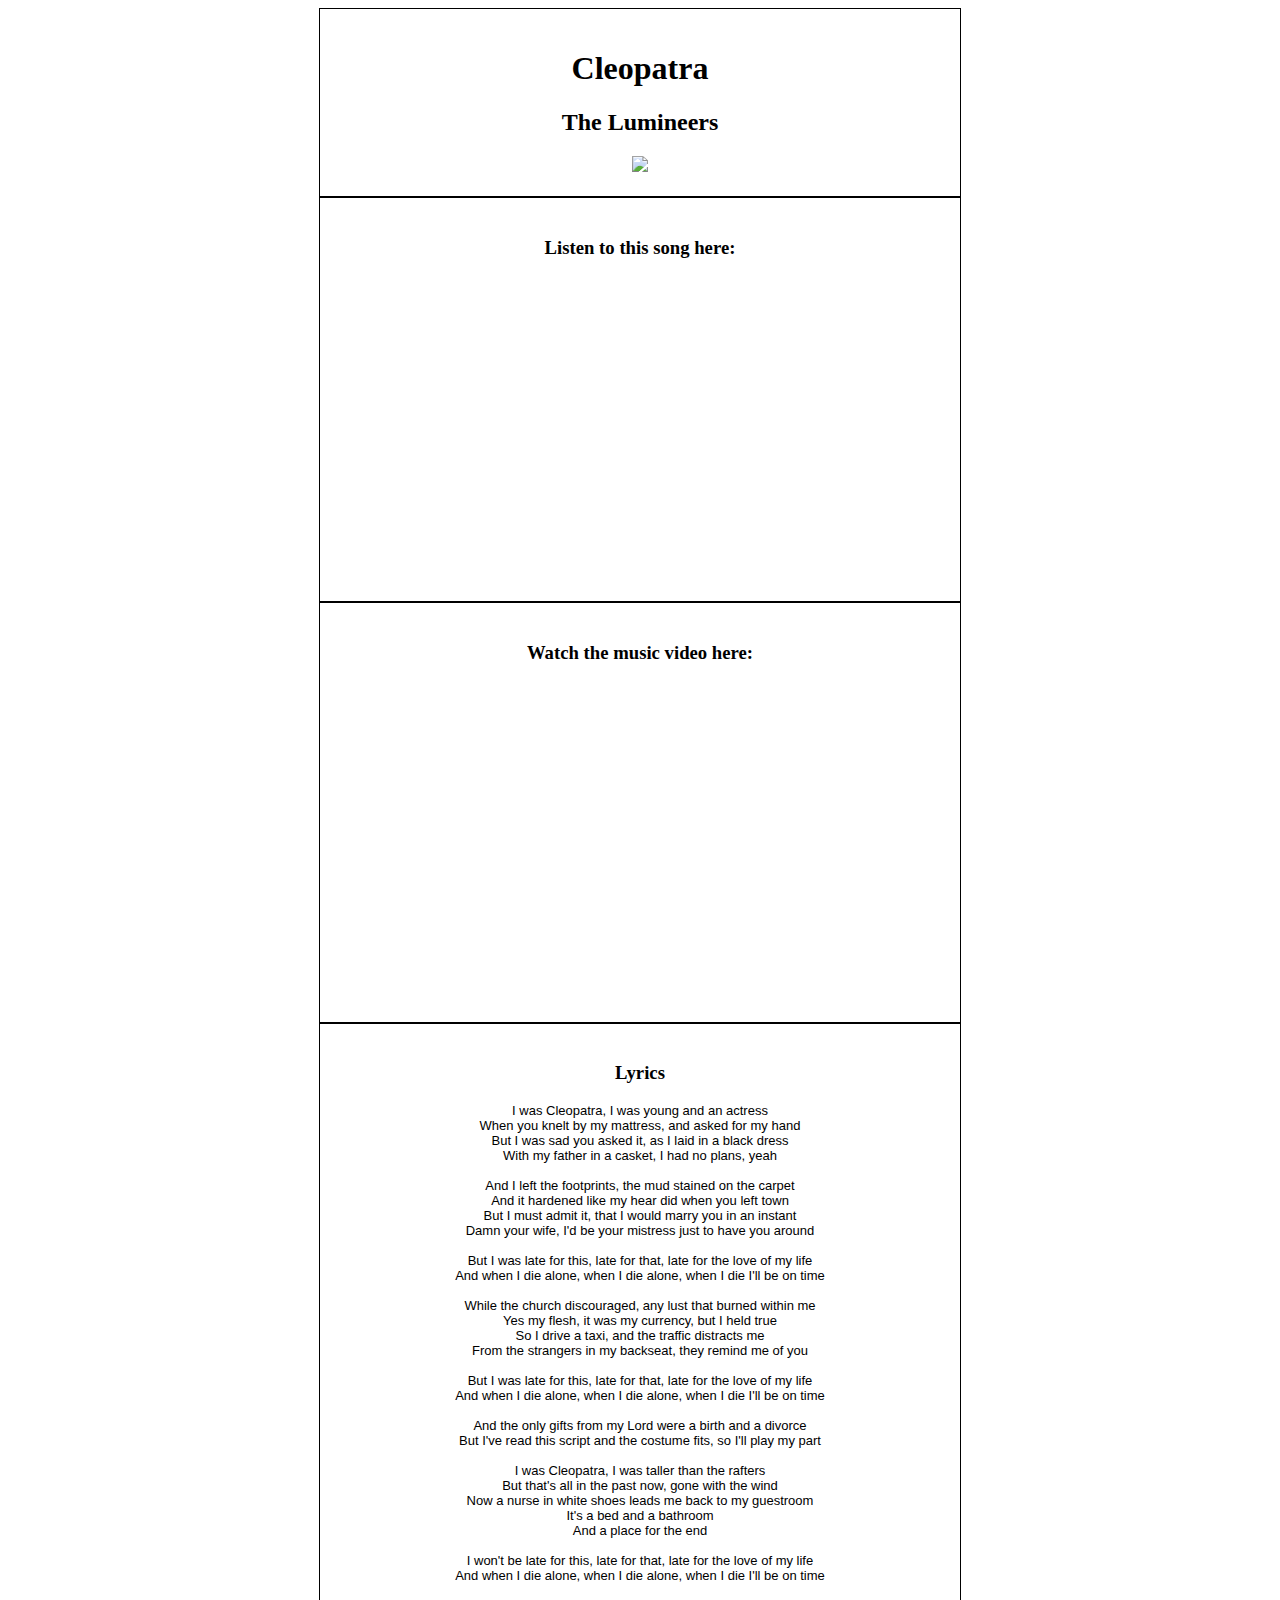
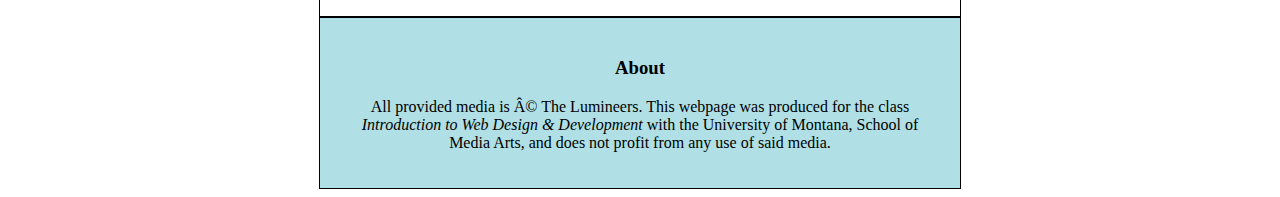
==== assignment-5/index.html @ 1cf5295d "First copy" ====
<!DOCTYPE html>
<html lang="en">
<head>
<meta charset="UTF=8">
<meta name="description" content="song choice: Cleopatra"
<meta name="author" content="Caitlyn Patel"
<meta name="keywords" content="Web design, Media arts, music, The Lumineers">
<meta name="viewport" content="width=device-width, initial-scale=1.0">
<title>Cleopatra</title>
<style>
body { text-align: center; } .container { width: 600px; margin: auto; padding: 20px;
border: 1px solid black; } .lyrics p, pre { font-family: arial; font-size: small; }
.contact { background-color: powderblue; }
</style>
</head>
<body>
<div id="art" class="container">
  <h1>Cleopatra</h1>
  <h2>The Lumineers</h2>
  <img src="./thelumineers.jpg">
</div>
<div id="audio" class="container">
  <h3>Listen to this song here:</h3>
<iframe width="100%" height="300" scrolling="no" frameborder="no" allow="autoplay" src="https://w.soundcloud.com/player/?url=https%3A//api.soundcloud.com/tracks/252527131&color=%23ff5500&auto_play=false&hide_related=false&show_comments=true&show_user=true&show_reposts=false&show_teaser=true&visual=true"></iframe>
</div>
  <div id="audio" class="container">
    <h3>Watch the music video here:</h3>
    <iframe width="560" height="315" src="https://www.youtube.com/embed/aN5s9N_pTUs" frameborder="0" allow="autoplay; encrypted-media" allowfullscreen></iframe>
  </div>
  <div id="lyrics" class="container lyrics">
    <h3>Lyrics</h3>
    <p>
    I was Cleopatra, I was young and an actress
    <br>
    When you knelt by my mattress, and asked for my hand
    <br>
    But I was sad you asked it, as I laid in a black dress
    <br>
    With my father in a casket, I had no plans, yeah
    <br>
    <br>
    And I left the footprints, the mud stained on the carpet
    <br>
    And it hardened like my hear did when you left town
    <br>
    But I must admit it, that I would marry you in an instant
    <br>
    Damn your wife, I'd be your mistress just to have you around
    <br>
    <br>
    But I was late for this, late for that, late for the love of my life
    <br>
    And when I die alone, when I die alone, when I die I'll be on time
    <br>
    <br>
    While the church discouraged, any lust that burned within me
    <br>
    Yes my flesh, it was my currency, but I held true
    <br>
    So I drive a taxi, and the traffic distracts me
    <br>
    From the strangers in my backseat, they remind me of you
    <br>
    <br>
But I was late for this, late for that, late for the love of my life
<br>
And when I die alone, when I die alone, when I die I'll be on time
<br>
<br>
And the only gifts from my Lord were a birth and a divorce
<br>
But I've read this script and the costume fits, so I'll play my part
<br>
<br>
I was Cleopatra, I was taller than the rafters
<br>
But that's all in the past now, gone with the wind
<br>
Now a nurse in white shoes leads me back to my guestroom
<br>
It's a bed and a bathroom
<br>
And a place for the end
<br>
<br>
I won't be late for this, late for that, late for the love of my life
<br>
And when I die alone, when I die alone, when I die I'll be on time
</p>
</div>
    <div id="copyright" class="container contact">
      <h3> About </h3>
      <p>
All provided media is © The Lumineers. This webpage was produced for the class
<i>Introduction to Web Design & Development</i> with the University of Montana, School of Media Arts,
and does not profit from any use of said media.
</p>
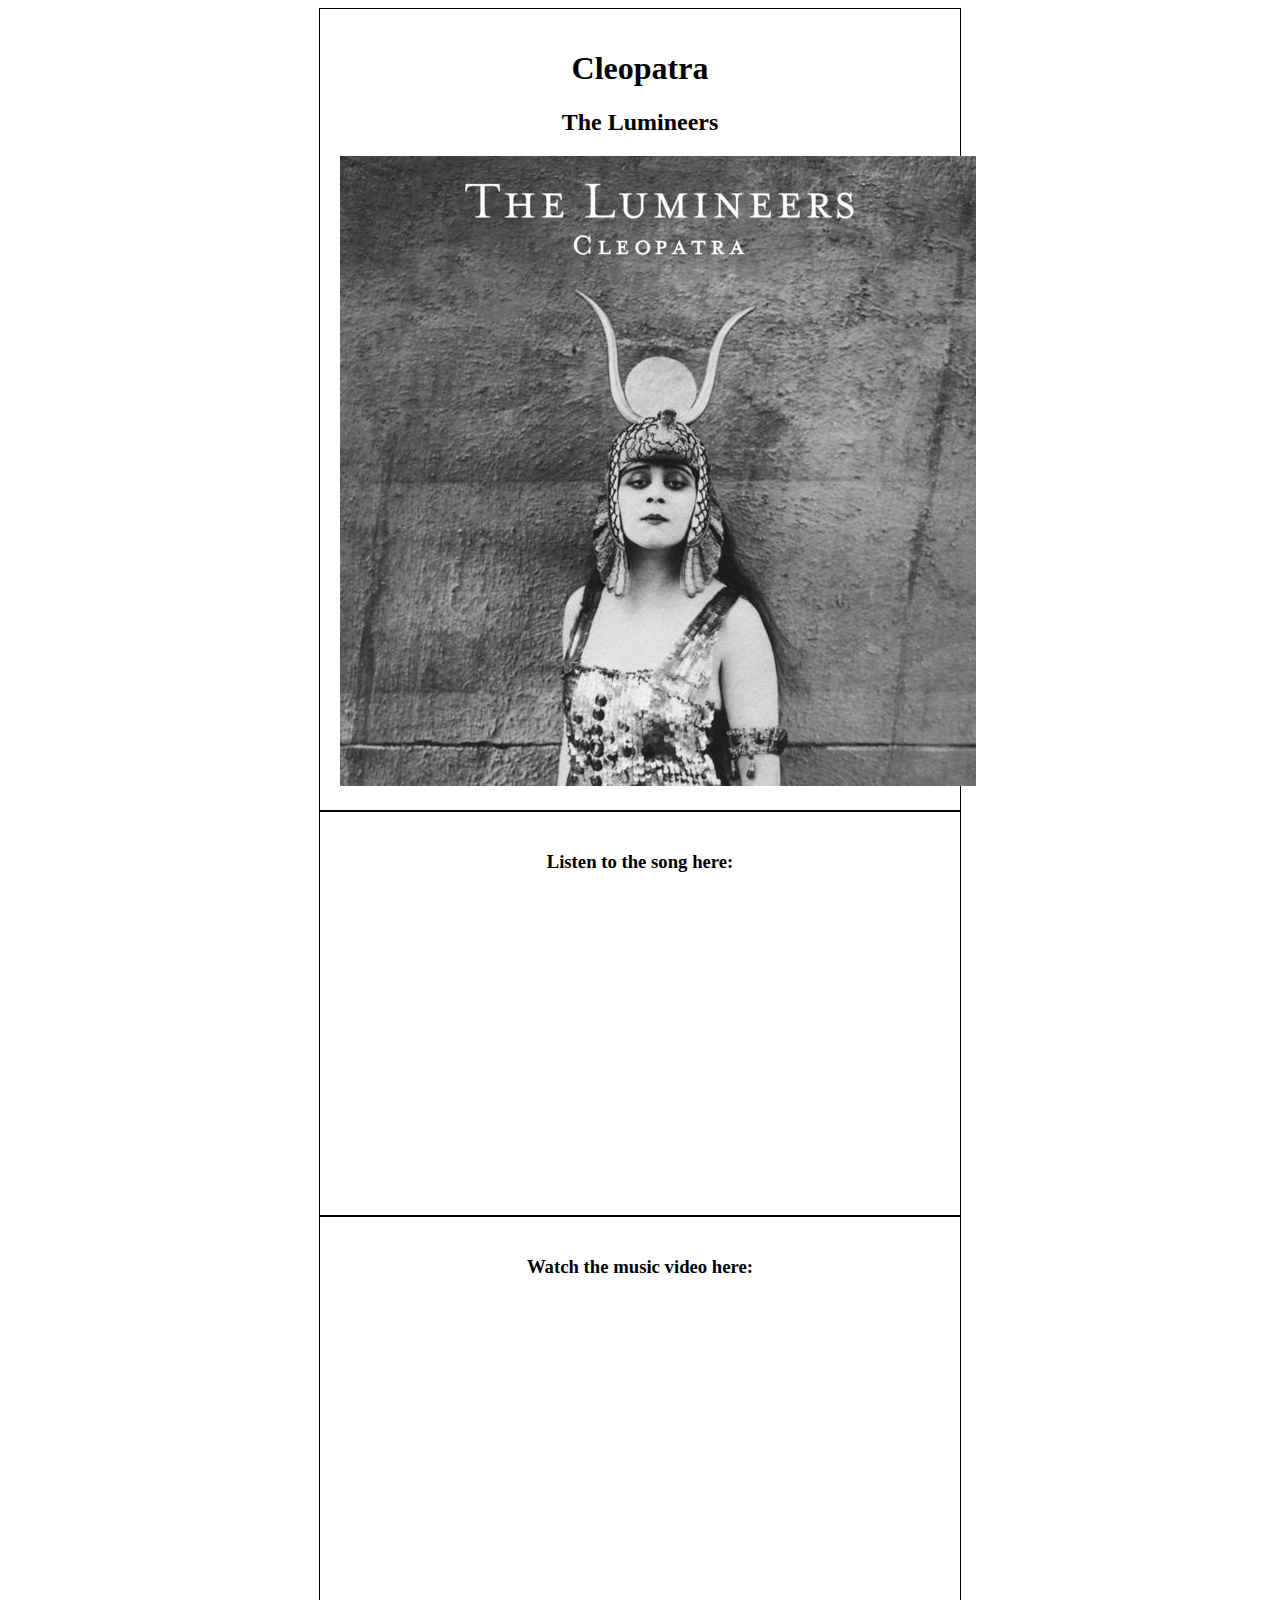
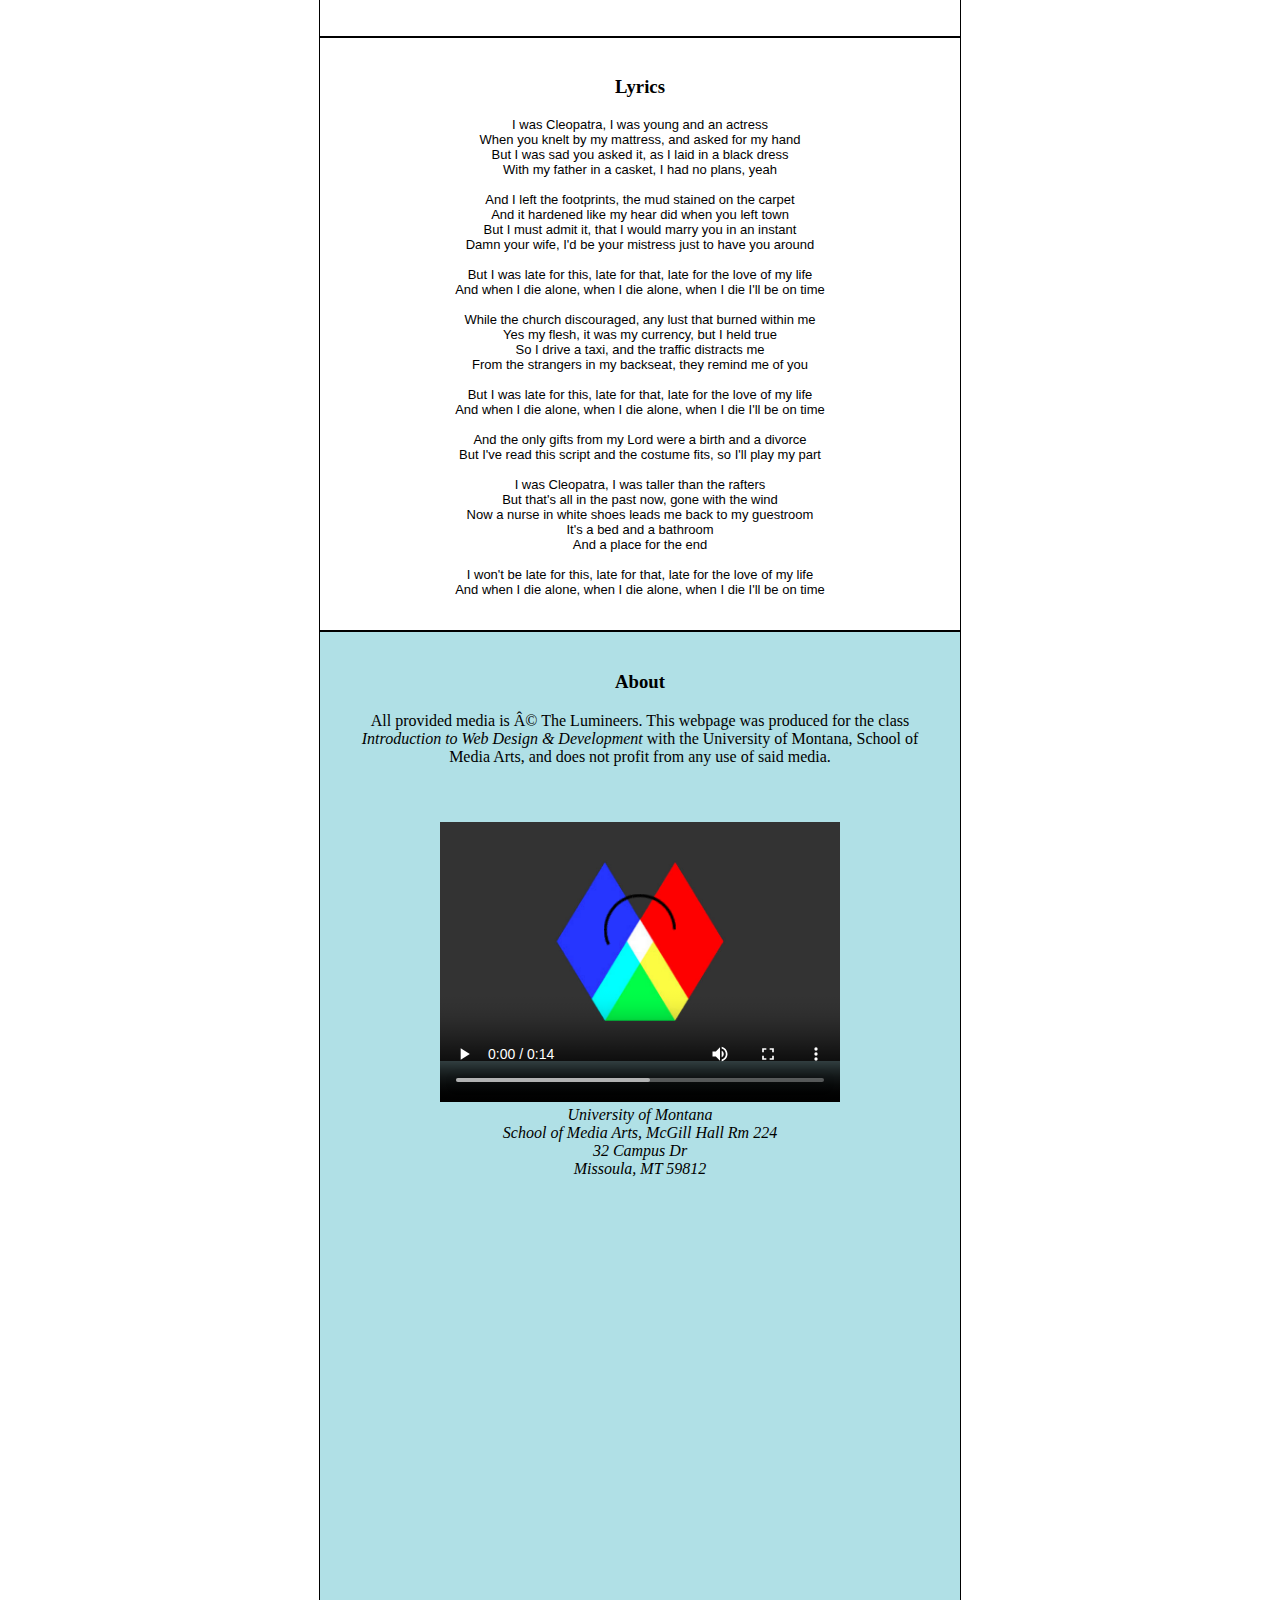
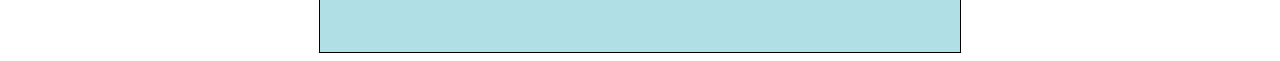
==== commit cc979175: "Cleopatra" ====
--- a/assignment-5/index.html
+++ b/assignment-5/index.html
@@ -17,10 +17,10 @@
 <div id="art" class="container">
   <h1>Cleopatra</h1>
   <h2>The Lumineers</h2>
-  <img src="./thelumineers.jpg">
+  <img src="./images/lumineers.jpg">
 </div>
 <div id="audio" class="container">
-  <h3>Listen to this song here:</h3>
+  <h3>Listen to the song here:</h3>
 <iframe width="100%" height="300" scrolling="no" frameborder="no" allow="autoplay" src="https://w.soundcloud.com/player/?url=https%3A//api.soundcloud.com/tracks/252527131&color=%23ff5500&auto_play=false&hide_related=false&show_comments=true&show_user=true&show_reposts=false&show_teaser=true&visual=true"></iframe>
 </div>
   <div id="audio" class="container">
@@ -95,3 +95,19 @@
 <i>Introduction to Web Design & Development</i> with the University of Montana, School of Media Arts,
 and does not profit from any use of said media.
 </p>
+  <video poster="./images/mart-logo-poster.jpg" preload="" controls="" width="400" height="320">
+    <source src="./media/mart-logo-animated.mp4" type="video/mp4">
+      <source src="./media/mart-logo-animated.webm" type="video/webm">
+  </video>
+  <address>
+University of Montana
+<br>
+School of Media Arts, McGill Hall Rm 224
+<br>
+32 Campus Dr
+<br>
+Missoula, MT 59812
+</address>
+<iframe src="https://www.google.com/maps/embed?pb=!1m16!1m12!1m3!1d3160.967806672457!2d-113.98286167859965!3d46.8625268858197!2m3!1f0!2f0!3f0!3m2!1i1024!2i768!4f13.1!2m1!1sUniversity+of+Montana+School+of+Media+Arts%2C+McGill+Hall+Rm+224+32+Campus+Dr+Missoula%2C+MT+59812+!5e0!3m2!1sen!2sus!4v1520829430967" width="600" height="450" frameborder="0" style="border:0" allowfullscreen></iframe>
+</body>
+</html>
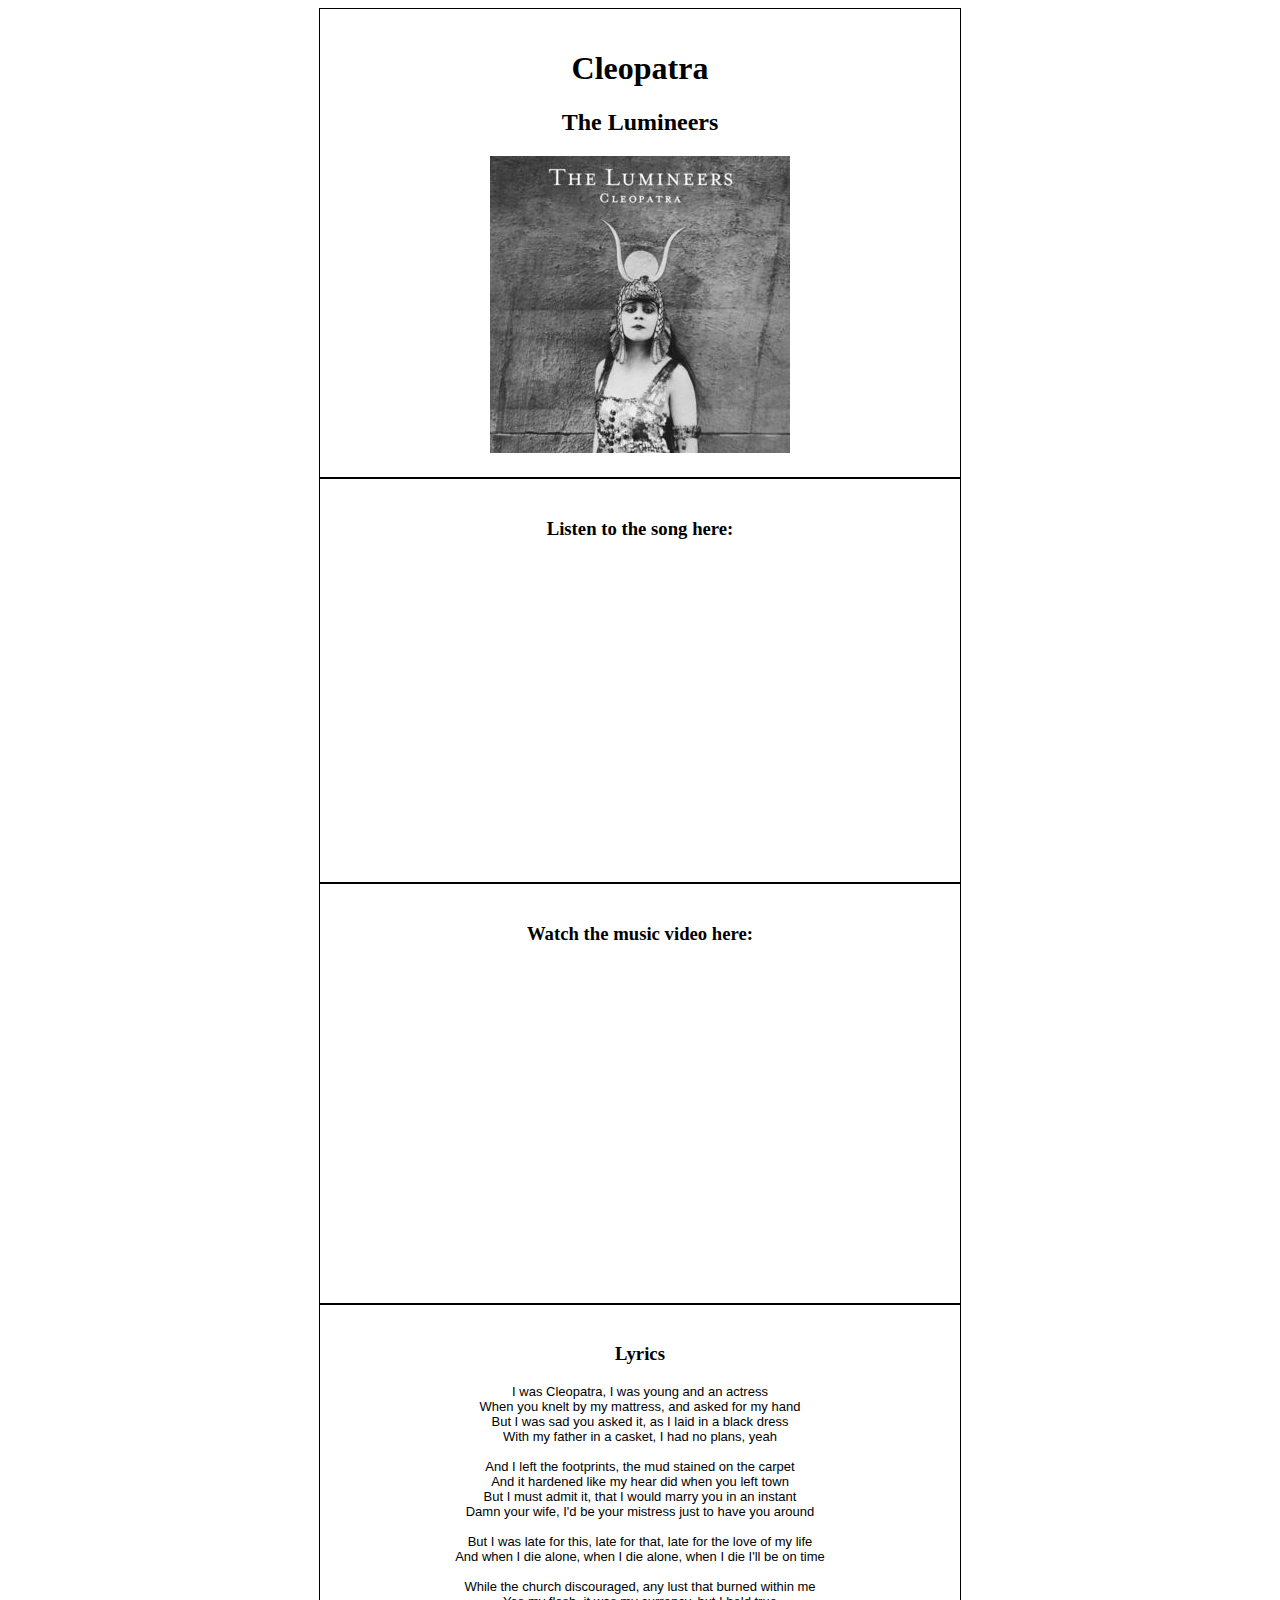
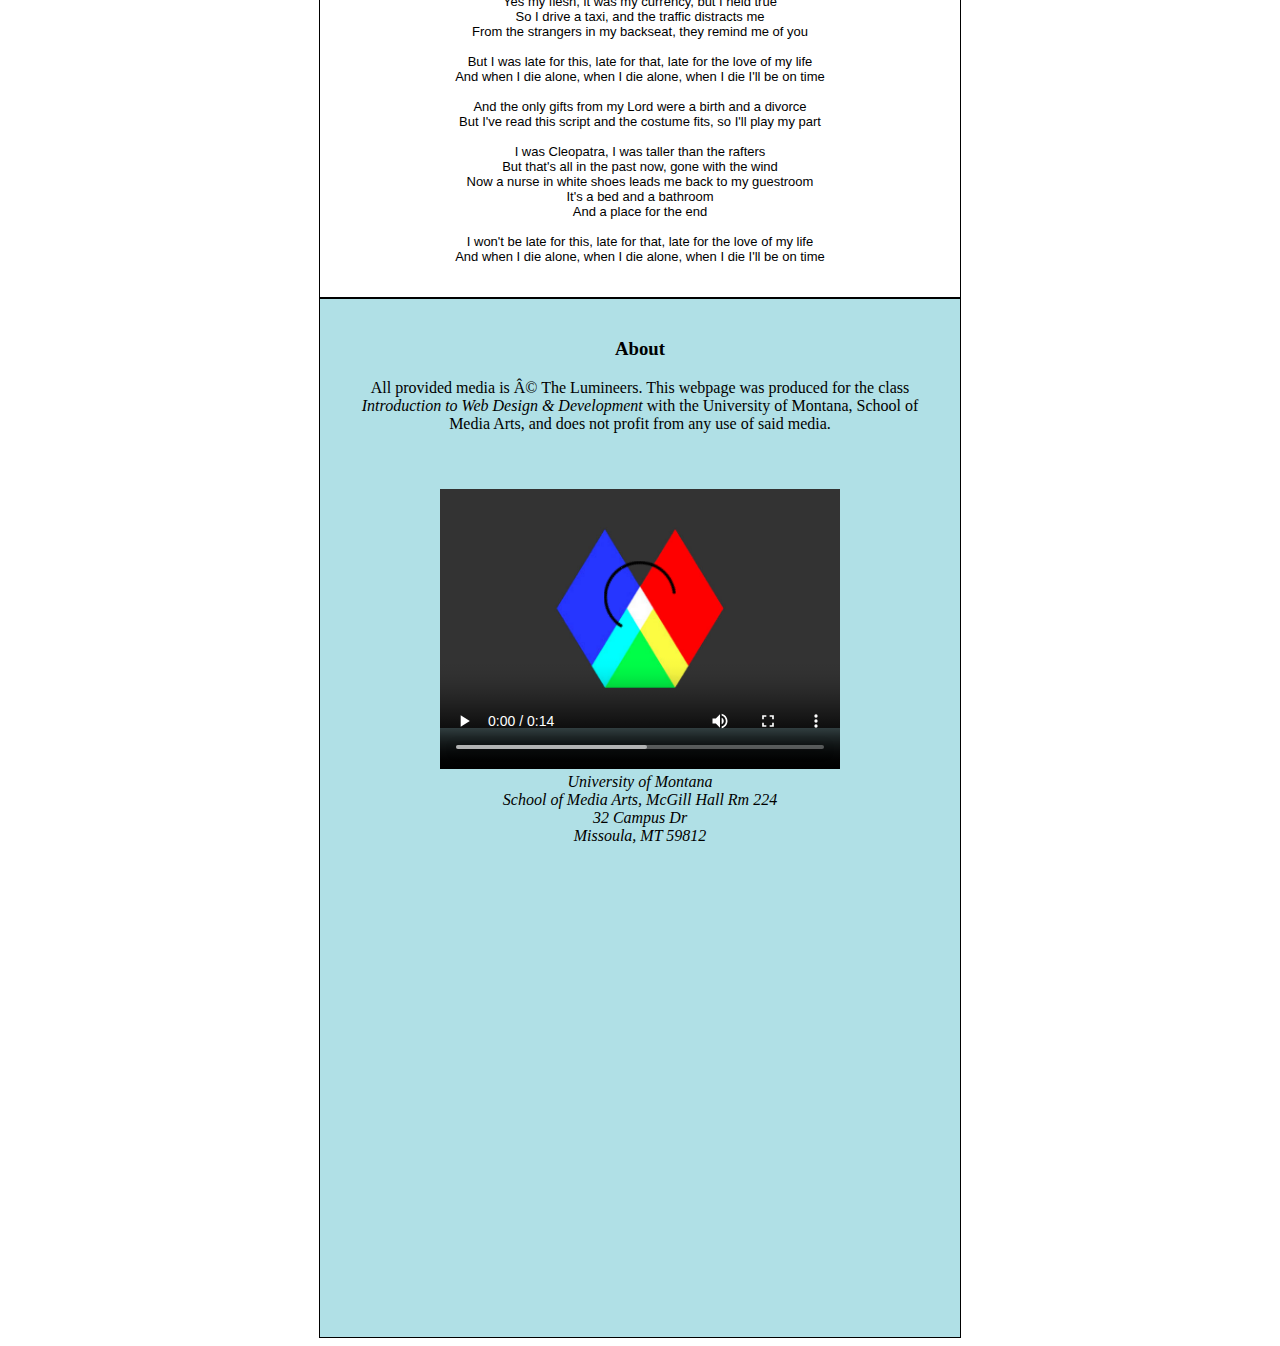
==== commit 402e8642: "The image size" ====
--- a/assignment-5/index.html
+++ b/assignment-5/index.html
@@ -99,6 +99,7 @@
     <source src="./media/mart-logo-animated.mp4" type="video/mp4">
       <source src="./media/mart-logo-animated.webm" type="video/webm">
   </video>
+  <br>
   <address>
 University of Montana
 <br>
@@ -108,6 +109,7 @@
 <br>
 Missoula, MT 59812
 </address>
+<br>
 <iframe src="https://www.google.com/maps/embed?pb=!1m16!1m12!1m3!1d3160.967806672457!2d-113.98286167859965!3d46.8625268858197!2m3!1f0!2f0!3f0!3m2!1i1024!2i768!4f13.1!2m1!1sUniversity+of+Montana+School+of+Media+Arts%2C+McGill+Hall+Rm+224+32+Campus+Dr+Missoula%2C+MT+59812+!5e0!3m2!1sen!2sus!4v1520829430967" width="600" height="450" frameborder="0" style="border:0" allowfullscreen></iframe>
 </body>
 </html>
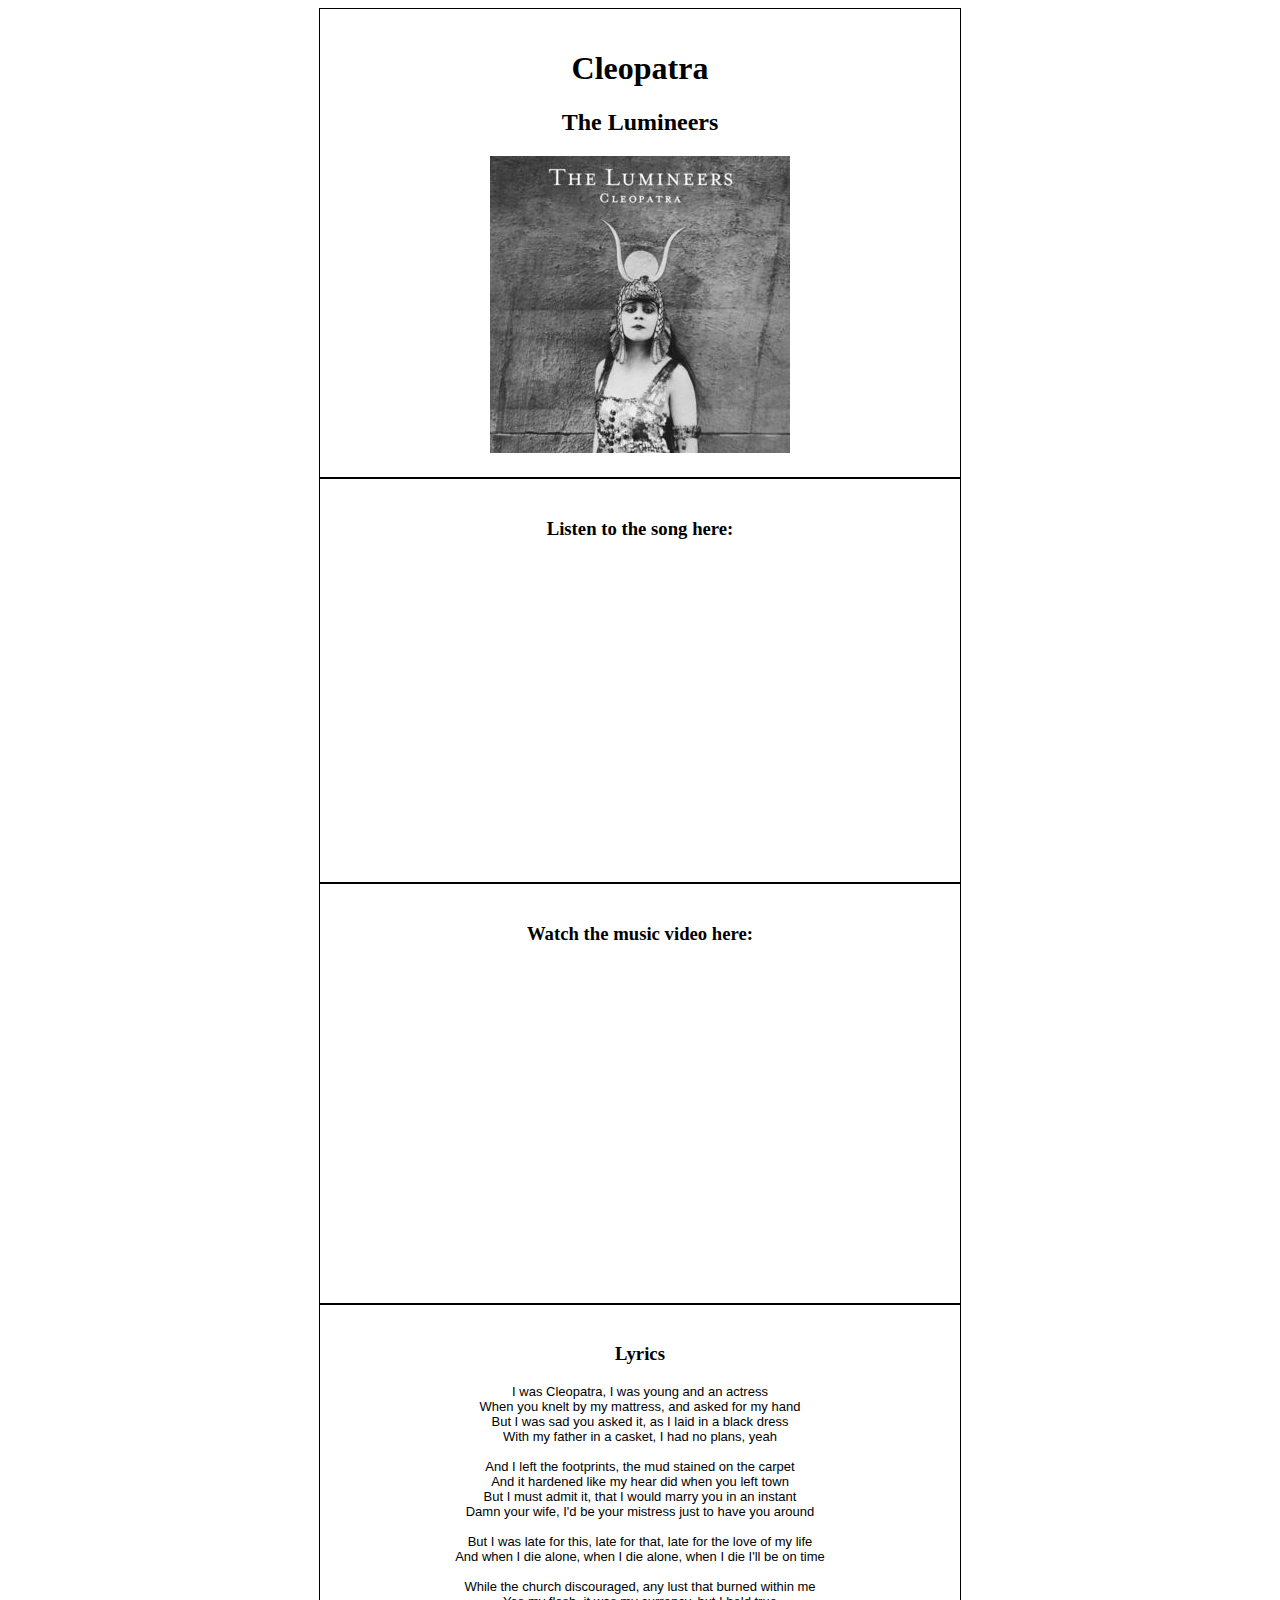
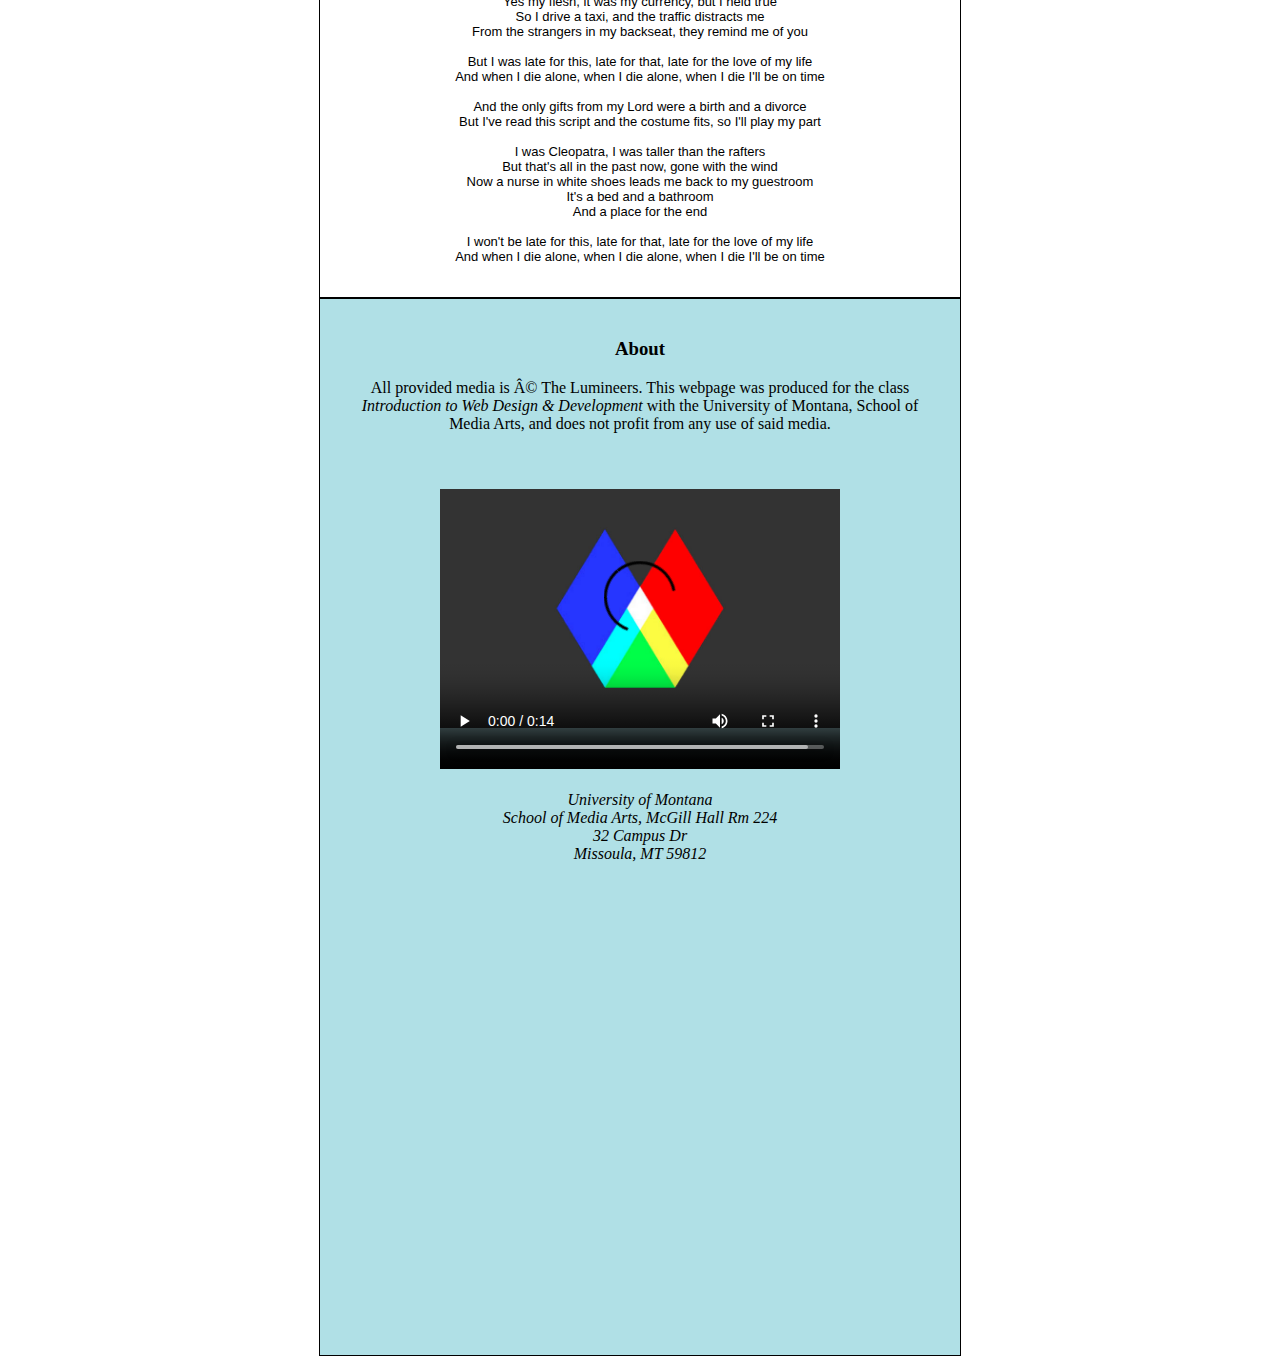
==== commit 3f471f95: "br break" ====
--- a/assignment-5/index.html
+++ b/assignment-5/index.html
@@ -100,6 +100,7 @@
       <source src="./media/mart-logo-animated.webm" type="video/webm">
   </video>
   <br>
+  <br>
   <address>
 University of Montana
 <br>
